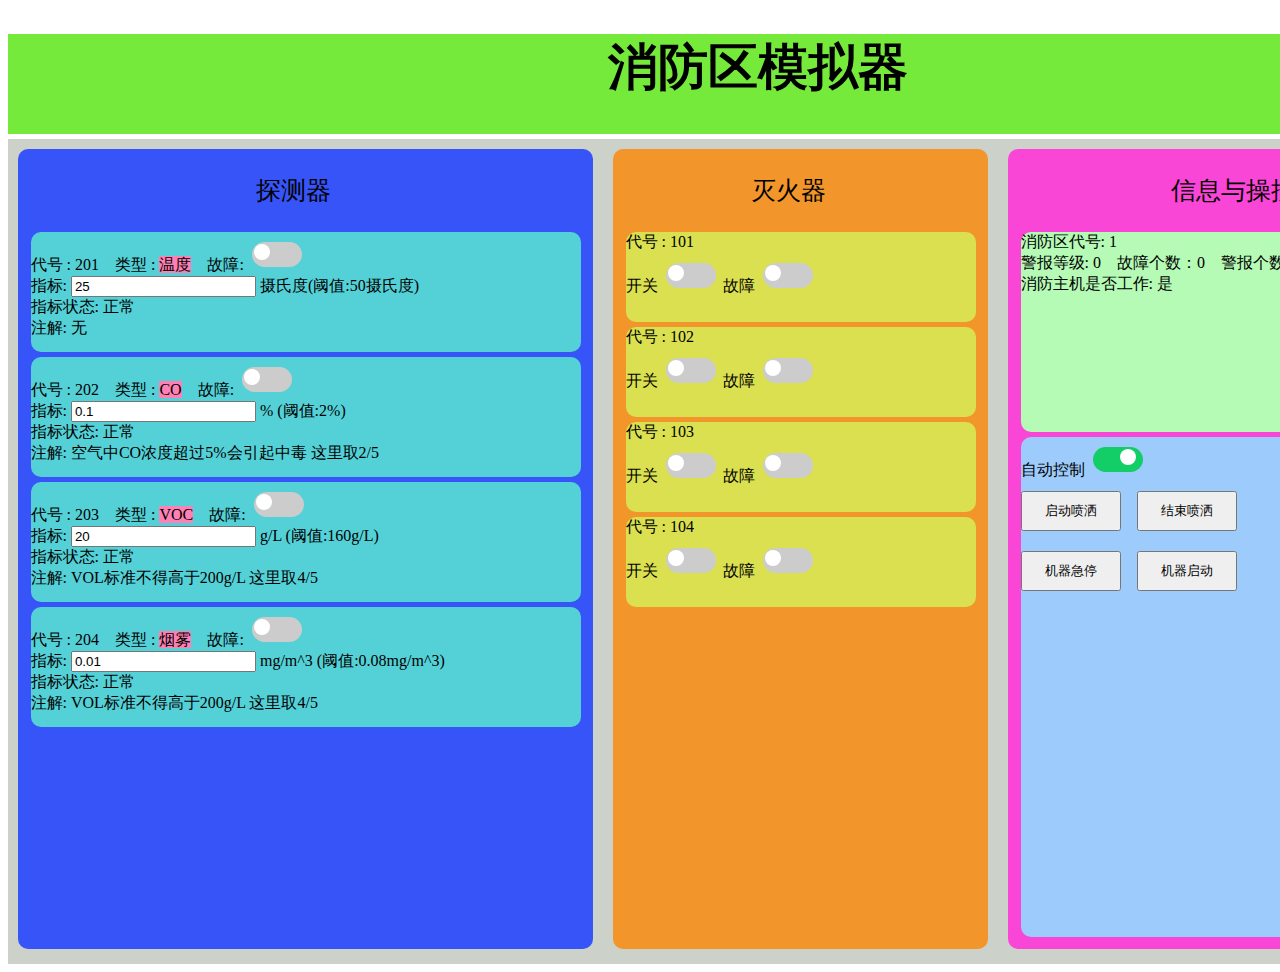
==== templates/try1.html @ 3a696f06 "001" ====
<!DOCTYPE html>
<html lang="en">
<head>
    <meta charset="UTF-8"> 
    <title>消防区信息</title>
    <link rel="stylesheet" type="text/css" href="Fcss/try1.css">
</head>

<body>
    <header>
        <h1>消防区模拟器</h1>
    </header>
    <div id="show">
        <div class="Dfeeler">
            <p id="itemtitle">探测器</p>
            <div class="feeler">
                代号 : <p class="pinline" id="FL1">201</p>
                &nbsp;&nbsp;
                类型 : <p class="pinline" id="TPFL1" extra="highlight">温度</p>
                &nbsp;&nbsp;
                故障:
                <input type="checkbox" class="switch" id="GFL1">
                <br>
                指标: <input type="test" id="TFL1" value="25"> 摄氏度(阈值:50摄氏度)
                <br>
                指标状态: <p class="pinline" id="SFL1">正常</p>
                <br>
                注解: 无
            </div>
            <div class="feeler">
                代号 : <p class="pinline" id="FL2">202</p>
                &nbsp;&nbsp;
                类型 : <p class="pinline" id="TPFL2" extra="highlight">CO</p>
                &nbsp;&nbsp;
                故障:
                <input type="checkbox" class="switch" id="GFL2">
                <br>
                指标: <input type="test" id="TFL2" value="0.1"> % (阈值:2%)
                <br>
                指标状态: <p class="pinline" id="SFL2">正常</p>
                <br>
                注解: 空气中CO浓度超过5%会引起中毒 这里取2/5
            </div>
            <div class="feeler">
                代号 : <p class="pinline" id="FL3">203</p>
                &nbsp;&nbsp;
                类型 : <p class="pinline" id="TPFL3" extra="highlight">VOC</p>
                &nbsp;&nbsp;
                故障:
                <input type="checkbox" class="switch" id="GFL3">
                <br>
                指标: <input type="test" id="TFL3" value="20"> g/L (阈值:160g/L)
                <br>
                指标状态: <p class="pinline" id="SFL3">正常</p>
                <br>
                注解: VOL标准不得高于200g/L 这里取4/5
            </div>
            <div class="feeler">
                代号 : <p class="pinline" id="FL4">204</p>
                &nbsp;&nbsp;
                类型 : <p class="pinline" id="TPFL4" extra="highlight">烟雾</p>
                &nbsp;&nbsp;
                故障:
                <input type="checkbox" class="switch" id="GFL4">
                <br>
                指标: <input type="test" id="TFL4" value="0.01"> mg/m^3 (阈值:0.08mg/m^3)
                <br>
                指标状态: <p class="pinline" id="SFL4">正常</p>
                <br>
                注解: VOL标准不得高于200g/L 这里取4/5
                
            </div>
        </div>
        <div class="Dfireender">
            <p id="itemtitle">灭火器</p>
            <div class="fireender">
                代号 : <p class="pinline" id="FE1">101</p> <br>
                开关
                <input type="checkbox" class="switch" id="SFE1">
                故障
                <input type="checkbox" class="switch" id="GFE1">
            </div>
            <div class="fireender">
                代号 : <p class="pinline" id="FE2">102</p> <br>
                开关
                <input type="checkbox" class="switch" id="SFE2">
                故障
                <input type="checkbox" class="switch" id="GFE2">
            </div>
            <div class="fireender">
                代号 : <p class="pinline" id="FE3">103</p> <br>
                开关
                <input type="checkbox" class="switch" id="SFE3">
                故障
                <input type="checkbox" class="switch" id="GFE3">
            </div>
            <div class="fireender">
                代号 : <p class="pinline" id="FE4">104</p> <br>
                开关 
                <input type="checkbox" class="switch" id="SFE4">
                故障
                <input type="checkbox" class="switch" id="GFE4">
            </div>
            
        </div>
        <div class="None">
            <p id="itemtitle">信息与操控</p>
            <div class="info">
                消防区代号: <p class="pinline" id="Area"></p>
                <br>
                警报等级: <p class="pinline" id="JBlevel">0</p>
                &nbsp;&nbsp;
                故障个数：<p class="pinline" id="numGZ">0</p>
                &nbsp;&nbsp;
                警报个数: <p class="pinline" id="numJB">0</p>
                <br>
                消防主机是否工作: <p class="pinline" id="working">是</p>
            </div>
            <div class="op">
                自动控制
                <input type="checkbox" class="switch", id="autoCtrl">
                <br>
                <button id = 'rain'>启动喷洒</button> 
                &nbsp;&nbsp;
                <button id = 'notrain'>结束喷洒</button> 
                <br>
                <button id = 'shutdown'>机器急停</button> 
                &nbsp;&nbsp;
                <button id = 'start'>机器启动</button> 
            </div>
        </div>
    </div>
    <script type="text/javascript" src="Fjs/try1-task.js"></script>
</body>
</html>
---- templates/Fcss/try1.css ----
header{
    width:1500px;
    margin:0 auto;
    height:100px;
    background-color:rgb(117, 234, 59);
}
h1{
    font-size: 50px;
    text-align: center;
}
div#show{
    width:1500px;
    margin-top: 5px;
    height:825px;
    background-color:rgb(204, 210, 201);
}
div.Dfireender{
    width:375px;
    margin: 10px;
    height:800px;
    background-color:rgb(242, 149, 42);
    float: left;
    border-radius: 10px;
}
div.Dfeeler{
    width:575px;
    margin: 10px;
    height:800px;
    background-color:rgb(55, 84, 248);
    float: left;
    border-radius: 10px;
}
div.None{
    width:475px;
    margin: 10px;
    height:800px;
    background-color:rgb(250, 70, 214);
    float: left;
    border-radius: 10px;
}
div.info{
    width:450px;
    margin: 5px auto;
    height:200px;
    background-color:rgb(181, 250, 181);
    float: top;
    border-radius: 10px;
}
div.op{
    width:450px;
    margin: 5px auto;
    height:500px;
    background-color:rgb(157, 203, 252);
    float: top;
    border-radius: 10px;
}
p#itemtitle{
    font-size: 25px;
    text-align: center;
    margin-right: 25px;
}
div.fireender{
    width:350px;
    margin: 5px auto;
    height:90px;
    background-color:rgb(219, 224, 80);
    float: top;
    border-radius: 10px;
}
div.feeler{
    width:550px;
    margin: 5px auto;
    height:120px;
    background-color:rgb(84, 209, 215);
    float: top;
    border-radius: 10px;
}

p[extra = 'highlight']{
    background: rgb(255, 128, 181);
}

input[type='checkbox'].switch{
outline: none;
appearance: none;
-webkit-appearance: none;
-moz-appearance: none;
position: relative;
width: 50px;
height: 25px;
background: #ccc;
border-radius: 20px;
transition: border-color .3s, background-color .3s;
margin-top:10px;
}

input[type='checkbox'].switch::after {
content: '';
display: inline-block;
width: 1rem;
height:1rem;
border-radius: 50%;
background: #fff;
box-shadow: 0, 0, 2px, #999;
transition:.4s;
top: 2px;
position: absolute;
left: 2px;
}

input[type='checkbox'].switch:checked {
background: rgb(19, 206, 102);
}
/* 当input[type=checkbox]被选中时：伪元素显示下面样式 位置发生变化 */
input[type='checkbox'].switch:checked::after {
content: '';
position: absolute;
left: 55%;
top: 2px;
}

p.pinline{
display: inline;
}

button{
    margin: 10px auto;
    height: 40px;
    width: 100px;
}
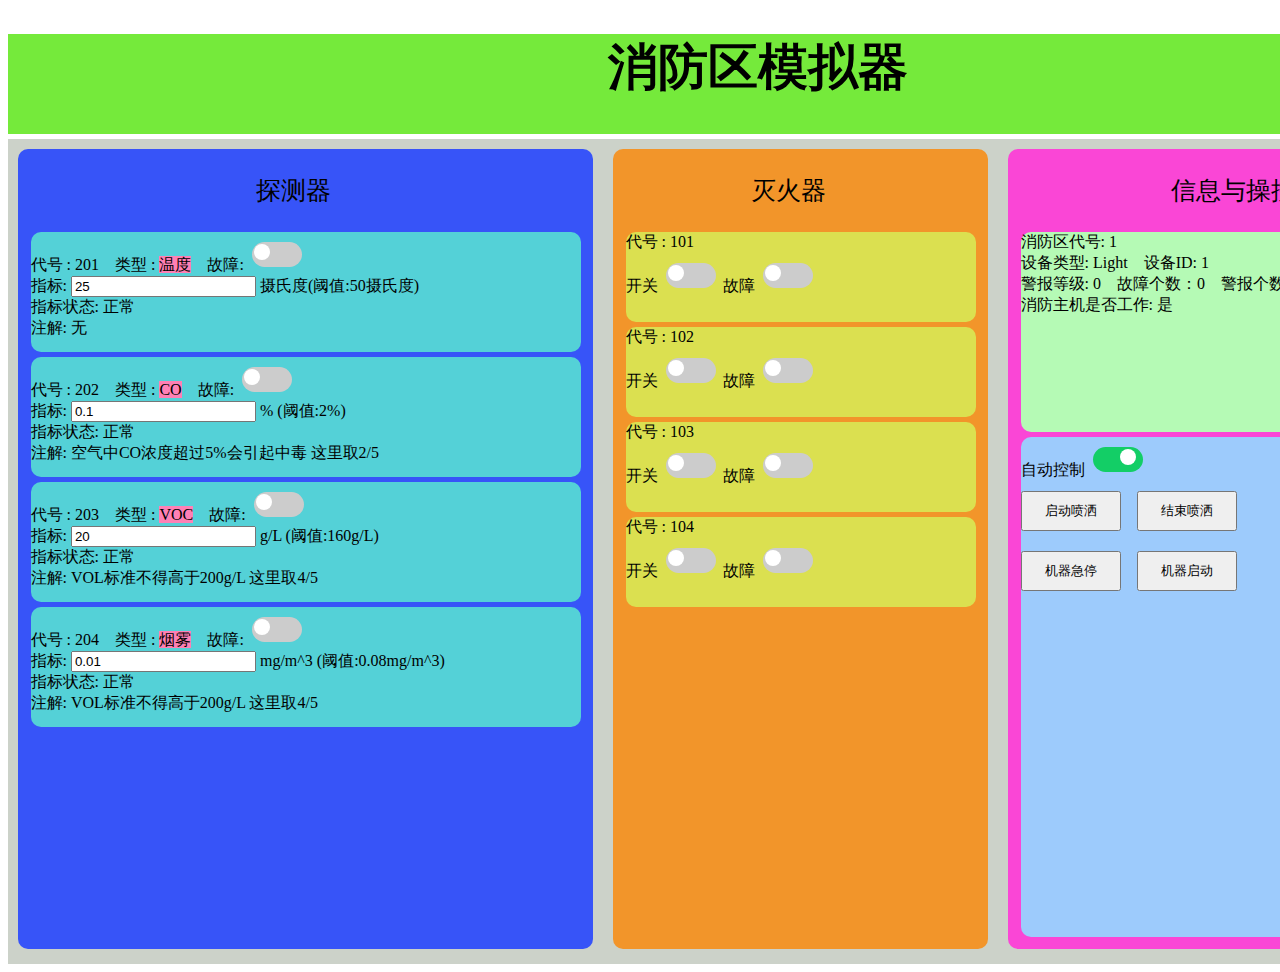
==== commit 48c6ede0: "1sd5af6" ====
--- a/templates/try1.html
+++ b/templates/try1.html
@@ -107,6 +107,10 @@
             <p id="itemtitle">信息与操控</p>
             <div class="info">
                 消防区代号: <p class="pinline" id="Area"></p>
+                 <br>
+                设备类型: <p class="pinline" id="Mtype"></p>
+                &nbsp;&nbsp;
+                设备ID: <p class="pinline" id="Mid"></p>
                 <br>
                 警报等级: <p class="pinline" id="JBlevel">0</p>
                 &nbsp;&nbsp;
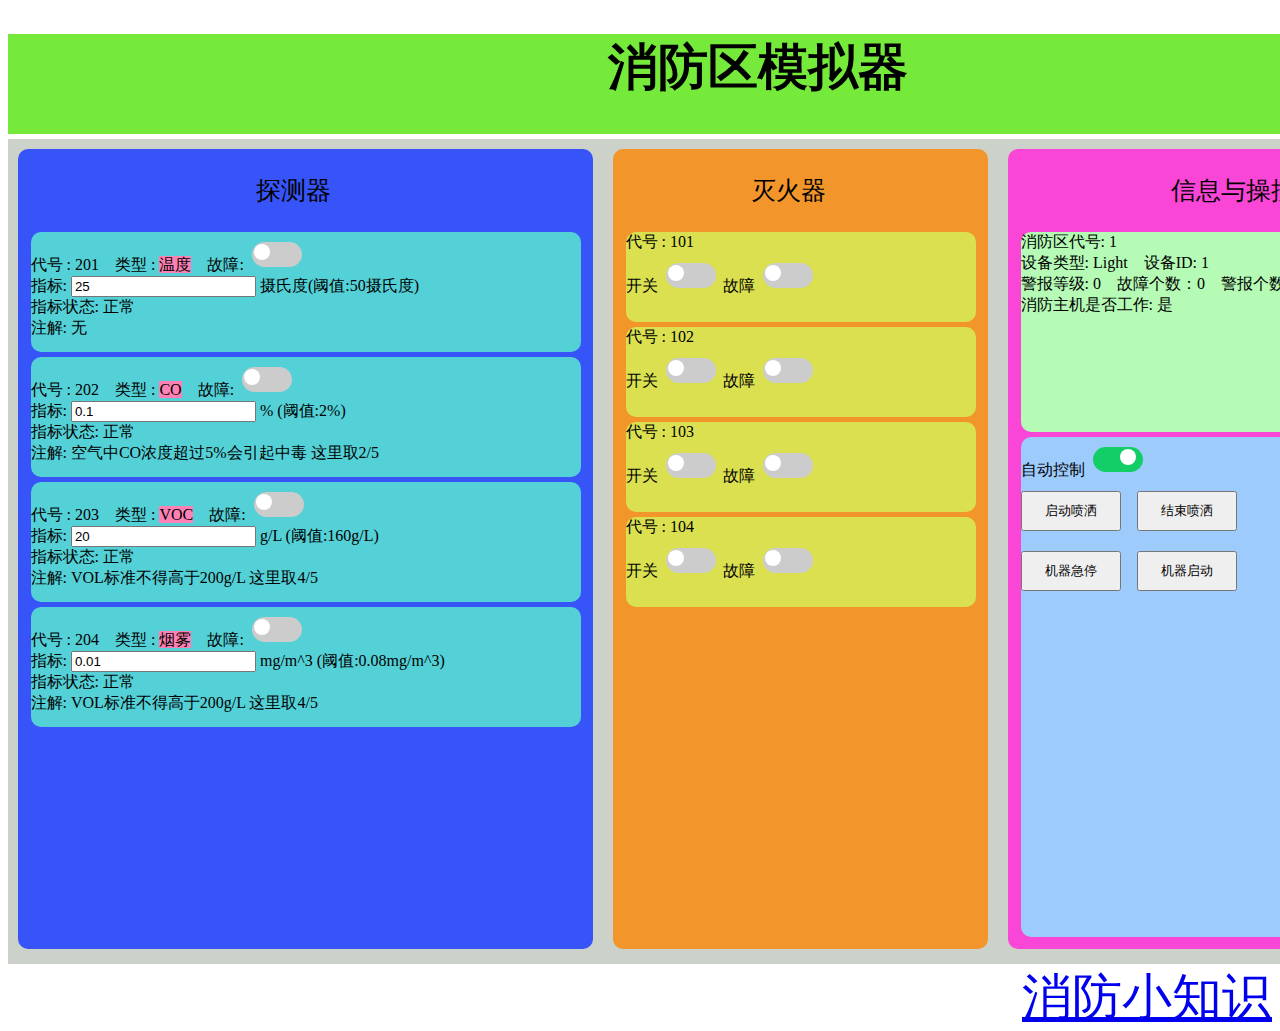
==== commit f7b72c2f: "mod after finished ?" ====
--- a/templates/try1.html
+++ b/templates/try1.html
@@ -101,7 +101,6 @@
                 故障
                 <input type="checkbox" class="switch" id="GFE4">
             </div>
-            
         </div>
         <div class="None">
             <p id="itemtitle">信息与操控</p>
@@ -134,6 +133,13 @@
             </div>
         </div>
     </div>
+	<a href = "xfzs/index.html" target = "_blank" id = "xfzsa">消防小知识</a>
+	<style>
+	a#xfzsa {
+		font-size : 50px;
+		float : right;
+	}
+	</style>
     <script type="text/javascript" src="Fjs/try1-task.js"></script>
 </body>
 </html>
